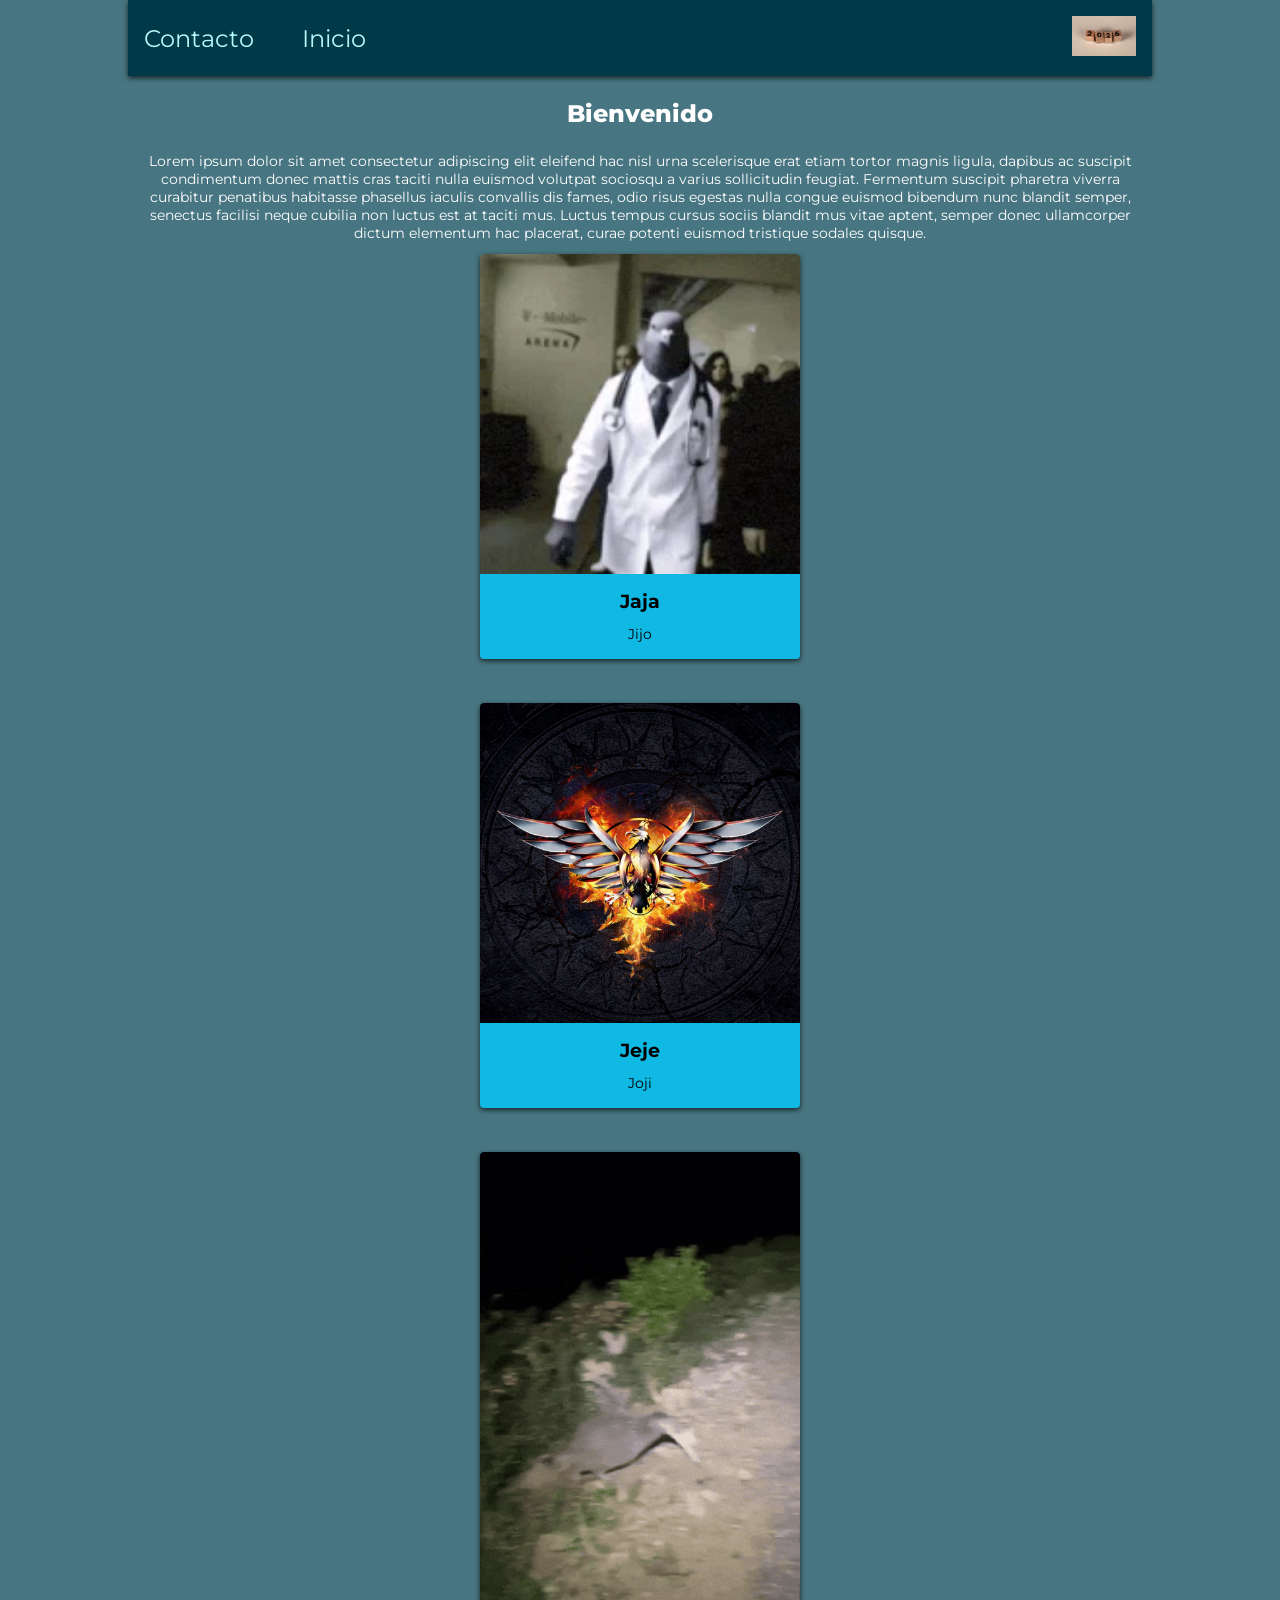
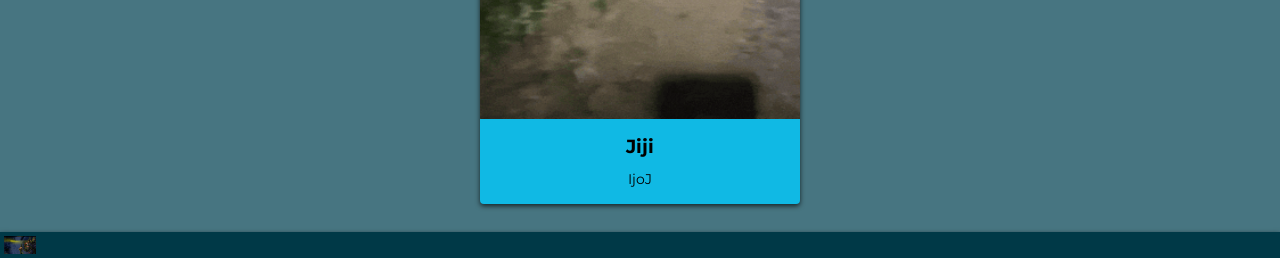
==== index.html @ 3893f2ab "inicio-proyecto" ====
<!doctype html>
<html lang="es">
  <head>
    <meta charset="UTF-8" />
    <meta name="viewport" content="width=device-width, initial-scale=1.0" />
    <link rel="preconnect" href="https://fonts.googleapis.com" />
    <link rel="preconnect" href="https://fonts.gstatic.com" crossorigin />
    <link
      href="https://fonts.googleapis.com/css2?family=Montserrat:ital,wght@0,100..900;1,100..900&display=swap"
      rel="stylesheet"
    />
    <link rel="stylesheet" href="./css/styles.css" />
    <link rel="stylesheet" href="./css/media-queries.css" />

    <title>Pagina</title>
  </head>
  <body>
    <main>
      <header class="cabeza">
        <nav>
          <ul>
            <li><a href="./pages/contacto.html">Contacto</a></li>
            <li><a href="index.html">Inicio</a></li>
          </ul>
        </nav>
        <a href="index.html">
          <img src="./img/pexels-photo-32417524.jpeg" />
        </a>
      </header>
      <h1>Bienvenido</h1>
      <p>
        Lorem ipsum dolor sit amet consectetur adipiscing elit eleifend hac nisl
        urna scelerisque erat etiam tortor magnis ligula, dapibus ac suscipit
        condimentum donec mattis cras taciti nulla euismod volutpat sociosqu a
        varius sollicitudin feugiat. Fermentum suscipit pharetra viverra
        curabitur penatibus habitasse phasellus iaculis convallis dis fames,
        odio risus egestas nulla congue euismod bibendum nunc blandit semper,
        senectus facilisi neque cubilia non luctus est at taciti mus. Luctus
        tempus cursus sociis blandit mus vitae aptent, semper donec ullamcorper
        dictum elementum hac placerat, curae potenti euismod tristique sodales
        quisque.
      </p>
      <section class="grid-estilo">
        <article class="card">
          <img src="./img/ec58c2c5-7512-4e83-af6d-90ff06f77d90.webp" />
          <h3>Jaja</h3>
          <p>Jijo</p>
        </article>
        <article class="card">
          <img src="./img/ChatGPT Image 6 mar 2026, 10_56_47 p.m..png" />
          <h3>Jeje</h3>
          <p>Joji</p>
        </article>
        <article class="card">
          <img src="./img/tenor.gif" />
          <h3>Jiji</h3>
          <p>IjoJ</p>
        </article>
      </section>
    </main>
    <footer>
      <img src="./img/Mod_29861_sd_image.jpg" />
    </footer>
  </body>
</html>
---- css/styles.css ----
* {
  margin: 0;
  padding: 0;
  box-sizing: border-box;
}
html {
  font-size: 50%;
}

.grid-estilo {
  display: grid;
  grid-template-columns: repeat(autofit, minmax(200px, 1fr));
  gap: 20px;
}
body {
  font-family: "montserrat", "sans-serif";
  font-size: 1.6rem;
  background: rgba(32, 88, 102, 0.822);
  color: white;
  display: flex;
  flex-direction: column;
  height: 100vh;
}

main {
  width: 80%;
  margin: auto;
  padding-bottom: 2rem;
  flex: 1;
  display: flex;
  flex-direction: column;
  align-items: center;
  font-size: 1.75rem;
  flex-wrap: wrap;
}

footer img {
  width: 5rem;
  padding: 0.5rem;
}

h1 {
  margin: 1rem;
  font-size: 3rem;
  font-weight: 800;
  line-height: 1.15;
  margin: 3rem 0;
}

h3 {
  font-size: 2.4rem;
  font-weight: 700;
  line-height: 1.2;
  text-align: center;
  margin: 1.5rem 0;
}
p {
  text-align: center;
}

.btn {
  border: none;
  font-size: 1.6rem;
  font-weight: bold;
  padding: 1.6rem;
  border-radius: 1rem;
}

header,
footer {
  display: flex;
  justify-content: space-between;
  align-items: center;
  background-color: rgb(0, 57, 71);
  color: rgb(180, 248, 248);
  width: 100%;
  box-shadow: rgba(0, 0, 0, 0.7) 0px 2px 5px;
}

.cabeza ul li a {
  text-decoration: none;
  font-size: 3rem;
  display: flex;
  padding: 2rem;
  color: inherit;
  align-items: center;
  position: relative;
}

.cabeza img {
  width: 8rem;
  height: 5rem;
  margin: 2rem;
}

.cabeza ul {
  display: flex;
  gap: 2rem;
  list-style: none;
}

.card {
  margin: 1.5rem;
  background-color: rgb(16, 185, 228);
  color: rgb(0, 0, 0);
  width: 40rem;
  border-radius: 0.5rem;
  padding-bottom: 2rem;
  overflow: hidden;
  align-items: center;
  flex-direction: row;
  box-shadow: rgba(0, 0, 0, 0.7) 0px 2px 5px;
}
.card img {
  width: 100%;
}
---- css/media-queries.css ----
@media (max-width: 768) {
  body {
    flex-direction: column-reverse;
    align-items: center;
    background-color: aliceblue;
  }
}
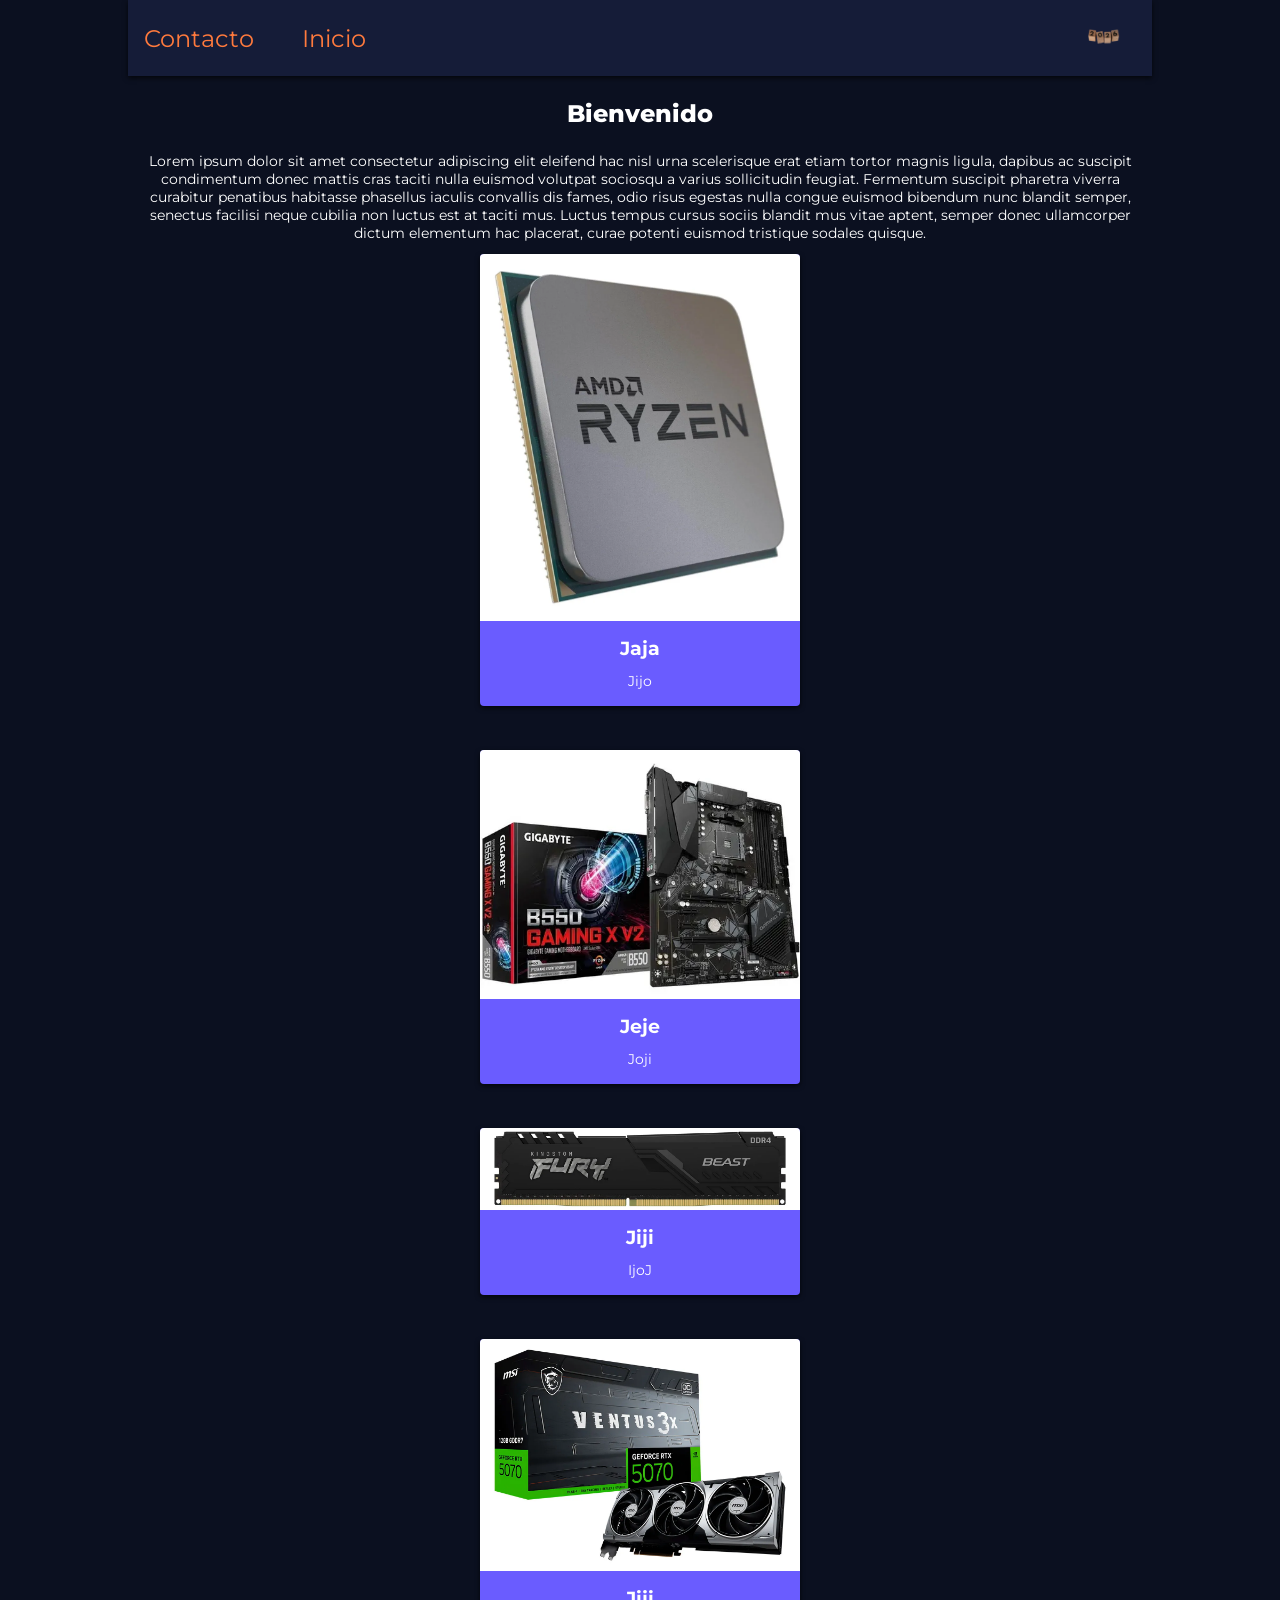
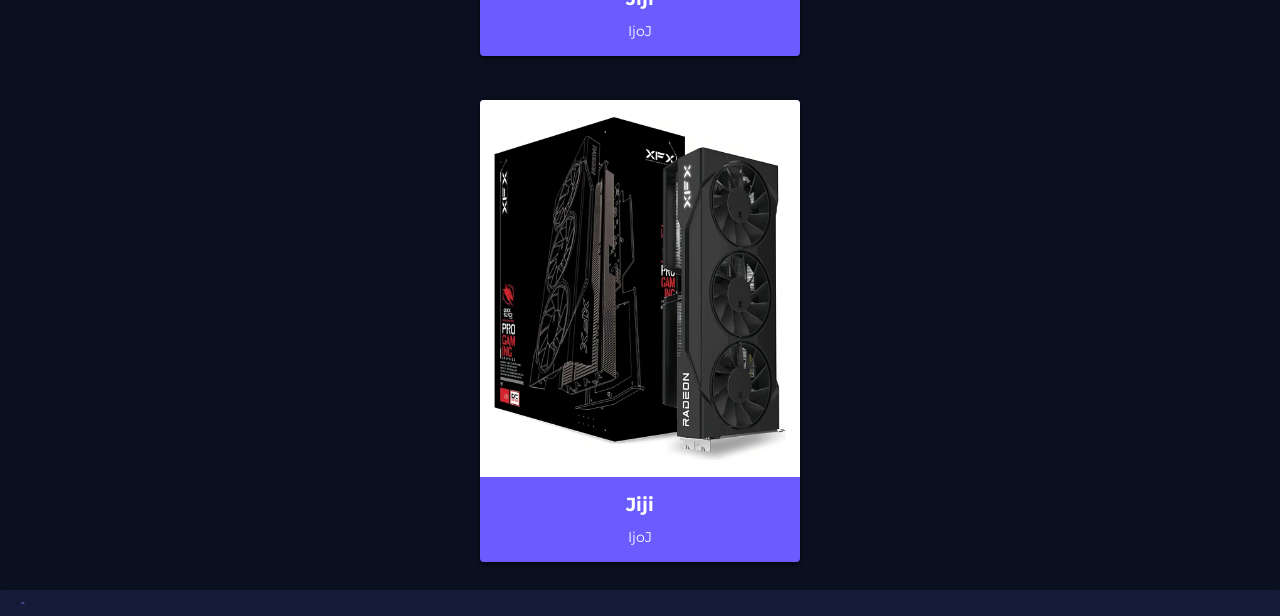
==== commit 009357c7: "se añadio el catalogo" ====
--- a/index.html
+++ b/index.html
@@ -24,7 +24,7 @@
           </ul>
         </nav>
         <a href="index.html">
-          <img src="./img/pexels-photo-32417524.jpeg" />
+          <img src="./img/2026.png" />
         </a>
       </header>
       <h1>Bienvenido</h1>
@@ -42,24 +42,34 @@
       </p>
       <section class="grid-estilo">
         <article class="card">
-          <img src="./img/ec58c2c5-7512-4e83-af6d-90ff06f77d90.webp" />
+          <img src="./img/ryzen 7 5700x.webp" />
           <h3>Jaja</h3>
           <p>Jijo</p>
         </article>
         <article class="card">
-          <img src="./img/ChatGPT Image 6 mar 2026, 10_56_47 p.m..png" />
+          <img src="./img/motherboard b550m.webp" />
           <h3>Jeje</h3>
           <p>Joji</p>
         </article>
         <article class="card">
-          <img src="./img/tenor.gif" />
+          <img src="./img/kingston ranura ram.webp" />
+          <h3>Jiji</h3>
+          <p>IjoJ</p>
+        </article>
+        <article class="card">
+          <img src="./img/rtx 5070.webp" />
+          <h3>Jiji</h3>
+          <p>IjoJ</p>
+        </article>
+        <article class="card">
+          <img src="./img/xfx rx 9060xt.webp" />
           <h3>Jiji</h3>
           <p>IjoJ</p>
         </article>
       </section>
     </main>
     <footer>
-      <img src="./img/Mod_29861_sd_image.jpg" />
+      <img src="./img/talento tech.png" />
     </footer>
   </body>
 </html>
--- a/css/styles.css
+++ b/css/styles.css
@@ -15,7 +15,7 @@
 body {
   font-family: "montserrat", "sans-serif";
   font-size: 1.6rem;
-  background: rgba(32, 88, 102, 0.822);
+  background: #0b1020;
   color: white;
   display: flex;
   flex-direction: column;
@@ -71,8 +71,8 @@
   display: flex;
   justify-content: space-between;
   align-items: center;
-  background-color: rgb(0, 57, 71);
-  color: rgb(180, 248, 248);
+  background-color: #151c38;
+  color: #ff7a3d;
   width: 100%;
   box-shadow: rgba(0, 0, 0, 0.7) 0px 2px 5px;
 }
@@ -101,8 +101,8 @@
 
 .card {
   margin: 1.5rem;
-  background-color: rgb(16, 185, 228);
-  color: rgb(0, 0, 0);
+  background-color: #6a5cff;
+  color: #ffffff;
   width: 40rem;
   border-radius: 0.5rem;
   padding-bottom: 2rem;
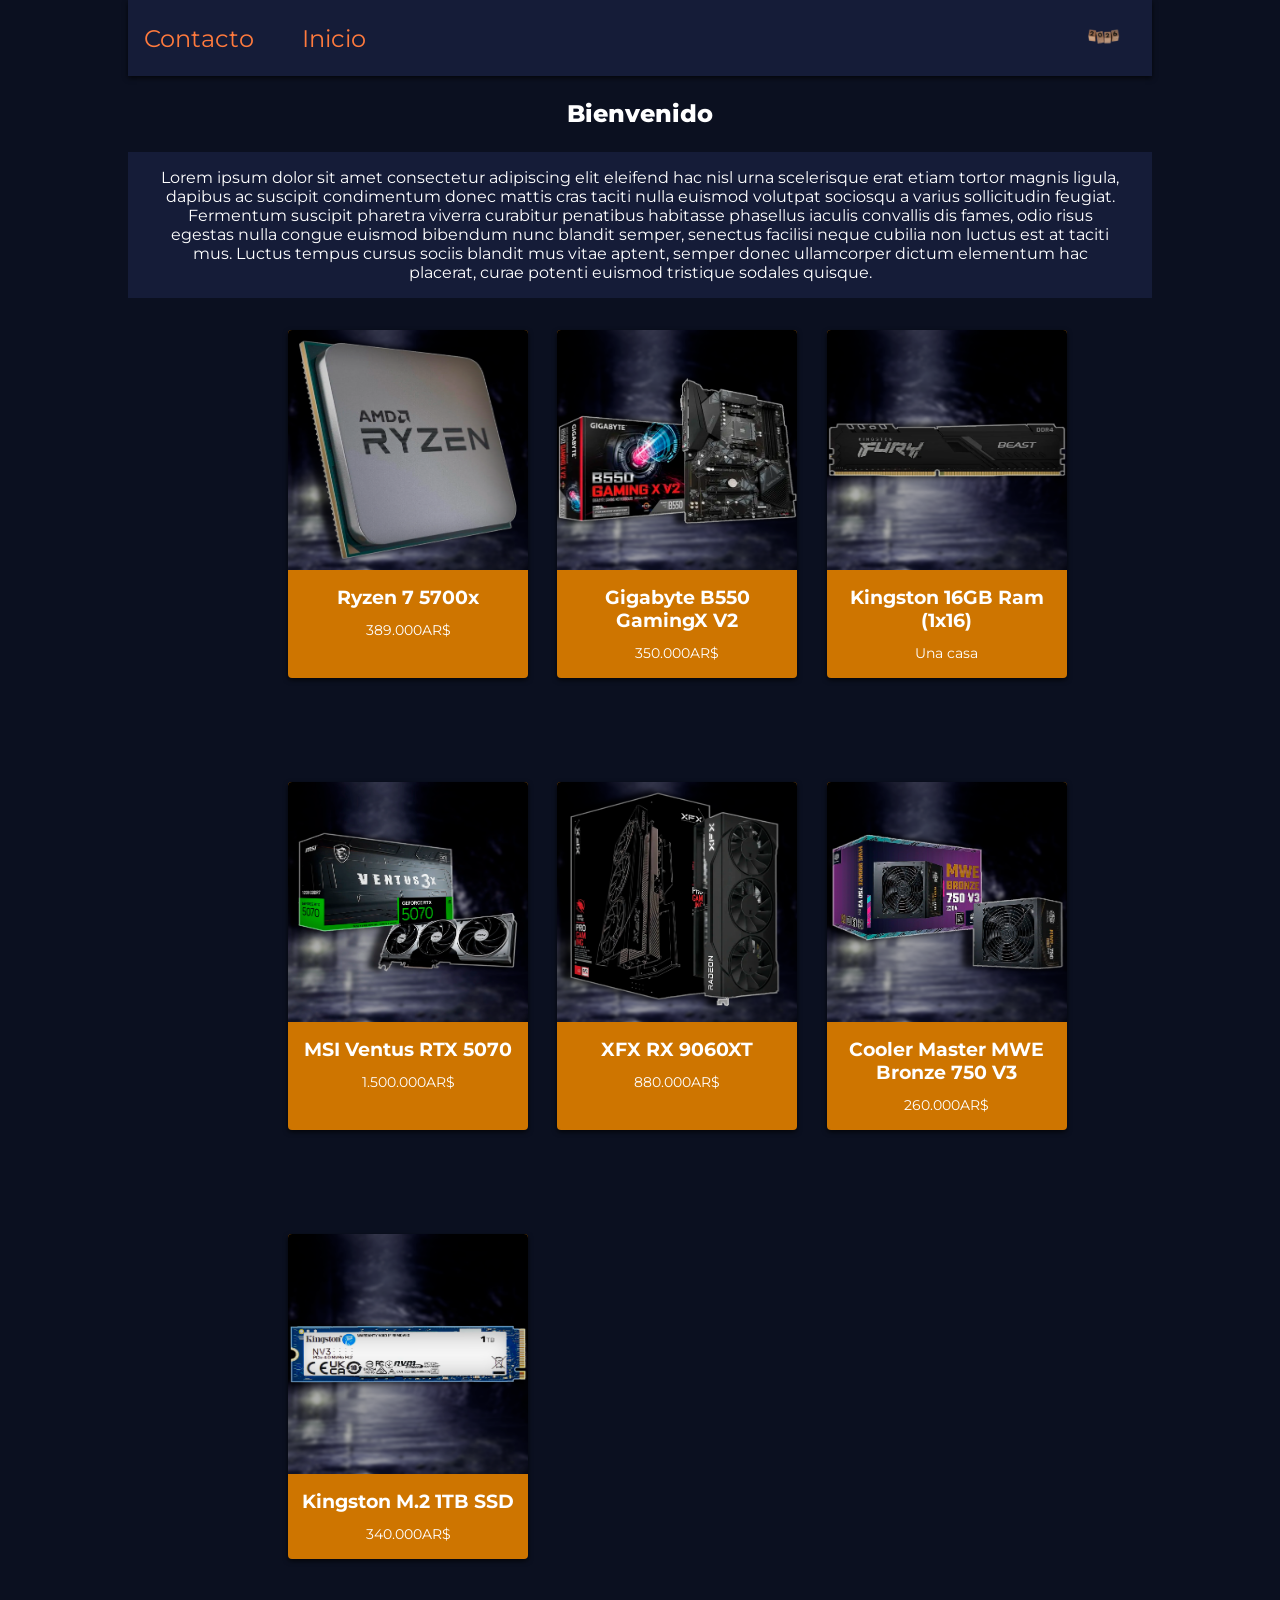
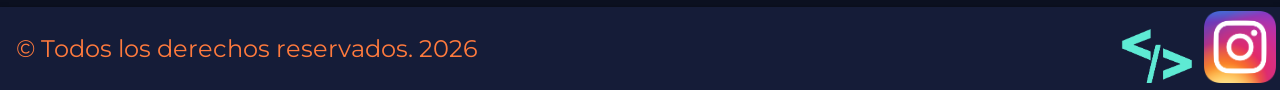
==== commit 8e41d6ec: "Ampliación del catalogo y mejora estetica Se mejoró la estetica de la página al editar las imagenes," ====
--- a/index.html
+++ b/index.html
@@ -28,48 +28,64 @@
         </a>
       </header>
       <h1>Bienvenido</h1>
-      <p>
-        Lorem ipsum dolor sit amet consectetur adipiscing elit eleifend hac nisl
-        urna scelerisque erat etiam tortor magnis ligula, dapibus ac suscipit
-        condimentum donec mattis cras taciti nulla euismod volutpat sociosqu a
-        varius sollicitudin feugiat. Fermentum suscipit pharetra viverra
-        curabitur penatibus habitasse phasellus iaculis convallis dis fames,
-        odio risus egestas nulla congue euismod bibendum nunc blandit semper,
-        senectus facilisi neque cubilia non luctus est at taciti mus. Luctus
-        tempus cursus sociis blandit mus vitae aptent, semper donec ullamcorper
-        dictum elementum hac placerat, curae potenti euismod tristique sodales
-        quisque.
-      </p>
+      <div class="bienvenido">
+        <p>
+          Lorem ipsum dolor sit amet consectetur adipiscing elit eleifend hac
+          nisl urna scelerisque erat etiam tortor magnis ligula, dapibus ac
+          suscipit condimentum donec mattis cras taciti nulla euismod volutpat
+          sociosqu a varius sollicitudin feugiat. Fermentum suscipit pharetra
+          viverra curabitur penatibus habitasse phasellus iaculis convallis dis
+          fames, odio risus egestas nulla congue euismod bibendum nunc blandit
+          semper, senectus facilisi neque cubilia non luctus est at taciti mus.
+          Luctus tempus cursus sociis blandit mus vitae aptent, semper donec
+          ullamcorper dictum elementum hac placerat, curae potenti euismod
+          tristique sodales quisque.
+        </p>
+      </div>
       <section class="grid-estilo">
         <article class="card">
           <img src="./img/ryzen 7 5700x.webp" />
-          <h3>Jaja</h3>
-          <p>Jijo</p>
+          <h3>Ryzen 7 5700x</h3>
+          <p>389.000AR$</p>
         </article>
         <article class="card">
           <img src="./img/motherboard b550m.webp" />
-          <h3>Jeje</h3>
-          <p>Joji</p>
+          <h3>Gigabyte B550 GamingX V2</h3>
+          <p>350.000AR$</p>
         </article>
         <article class="card">
           <img src="./img/kingston ranura ram.webp" />
-          <h3>Jiji</h3>
-          <p>IjoJ</p>
+          <h3>Kingston 16GB Ram (1x16)</h3>
+          <p>Una casa</p>
         </article>
         <article class="card">
           <img src="./img/rtx 5070.webp" />
-          <h3>Jiji</h3>
-          <p>IjoJ</p>
+          <h3>MSI Ventus RTX 5070</h3>
+          <p>1.500.000AR$</p>
         </article>
         <article class="card">
           <img src="./img/xfx rx 9060xt.webp" />
-          <h3>Jiji</h3>
-          <p>IjoJ</p>
+          <h3>XFX RX 9060XT</h3>
+          <p>880.000AR$</p>
+        </article>
+        <article class="card">
+          <img src="./img/fuente cooler master mwe v3.webp" />
+          <h3>Cooler Master MWE Bronze 750 V3</h3>
+          <p>260.000AR$</p>
+        </article>
+        <article class="card">
+          <img src="./img/m.2 kingston 1tb.webp" />
+          <h3>Kingston M.2 1TB SSD</h3>
+          <p>340.000AR$</p>
         </article>
       </section>
     </main>
     <footer>
-      <img src="./img/talento tech.png" />
+      <p>&copy Todos los derechos reservados. 2026</p>
+      <div>
+        <img src="./img/talento tech.png" />
+        <img src="./img/Instagram_icon.png" />
+      </div>
     </footer>
   </body>
 </html>
--- a/css/styles.css
+++ b/css/styles.css
@@ -9,8 +9,10 @@
 
 .grid-estilo {
   display: grid;
-  grid-template-columns: repeat(autofit, minmax(200px, 1fr));
-  gap: 20px;
+  grid-template-columns: repeat(auto-fit, minmax(26rem, 1fr));
+  justify-content: center;
+  gap: 5rem;
+  width: 75%;
 }
 body {
   font-family: "montserrat", "sans-serif";
@@ -31,12 +33,6 @@
   flex-direction: column;
   align-items: center;
   font-size: 1.75rem;
-  flex-wrap: wrap;
-}
-
-footer img {
-  width: 5rem;
-  padding: 0.5rem;
 }
 
 h1 {
@@ -99,18 +95,35 @@
   list-style: none;
 }
 
+.bienvenido {
+  background-color: #151c38;
+  font-size: 2rem;
+  margin: auto;
+  padding: 2rem 4rem;
+}
+
 .card {
-  margin: 1.5rem;
-  background-color: #6a5cff;
+  background-color: #ce7500;
   color: #ffffff;
-  width: 40rem;
+  width: 30rem;
   border-radius: 0.5rem;
   padding-bottom: 2rem;
   overflow: hidden;
   align-items: center;
   flex-direction: row;
   box-shadow: rgba(0, 0, 0, 0.7) 0px 2px 5px;
+  margin: 4rem;
 }
 .card img {
   width: 100%;
+  height: 30rem;
 }
+footer img {
+  width: 10rem;
+  padding: 0.5rem;
+}
+footer p {
+  gap: 3rem;
+  font-size: 3rem;
+  padding: 2rem;
+}
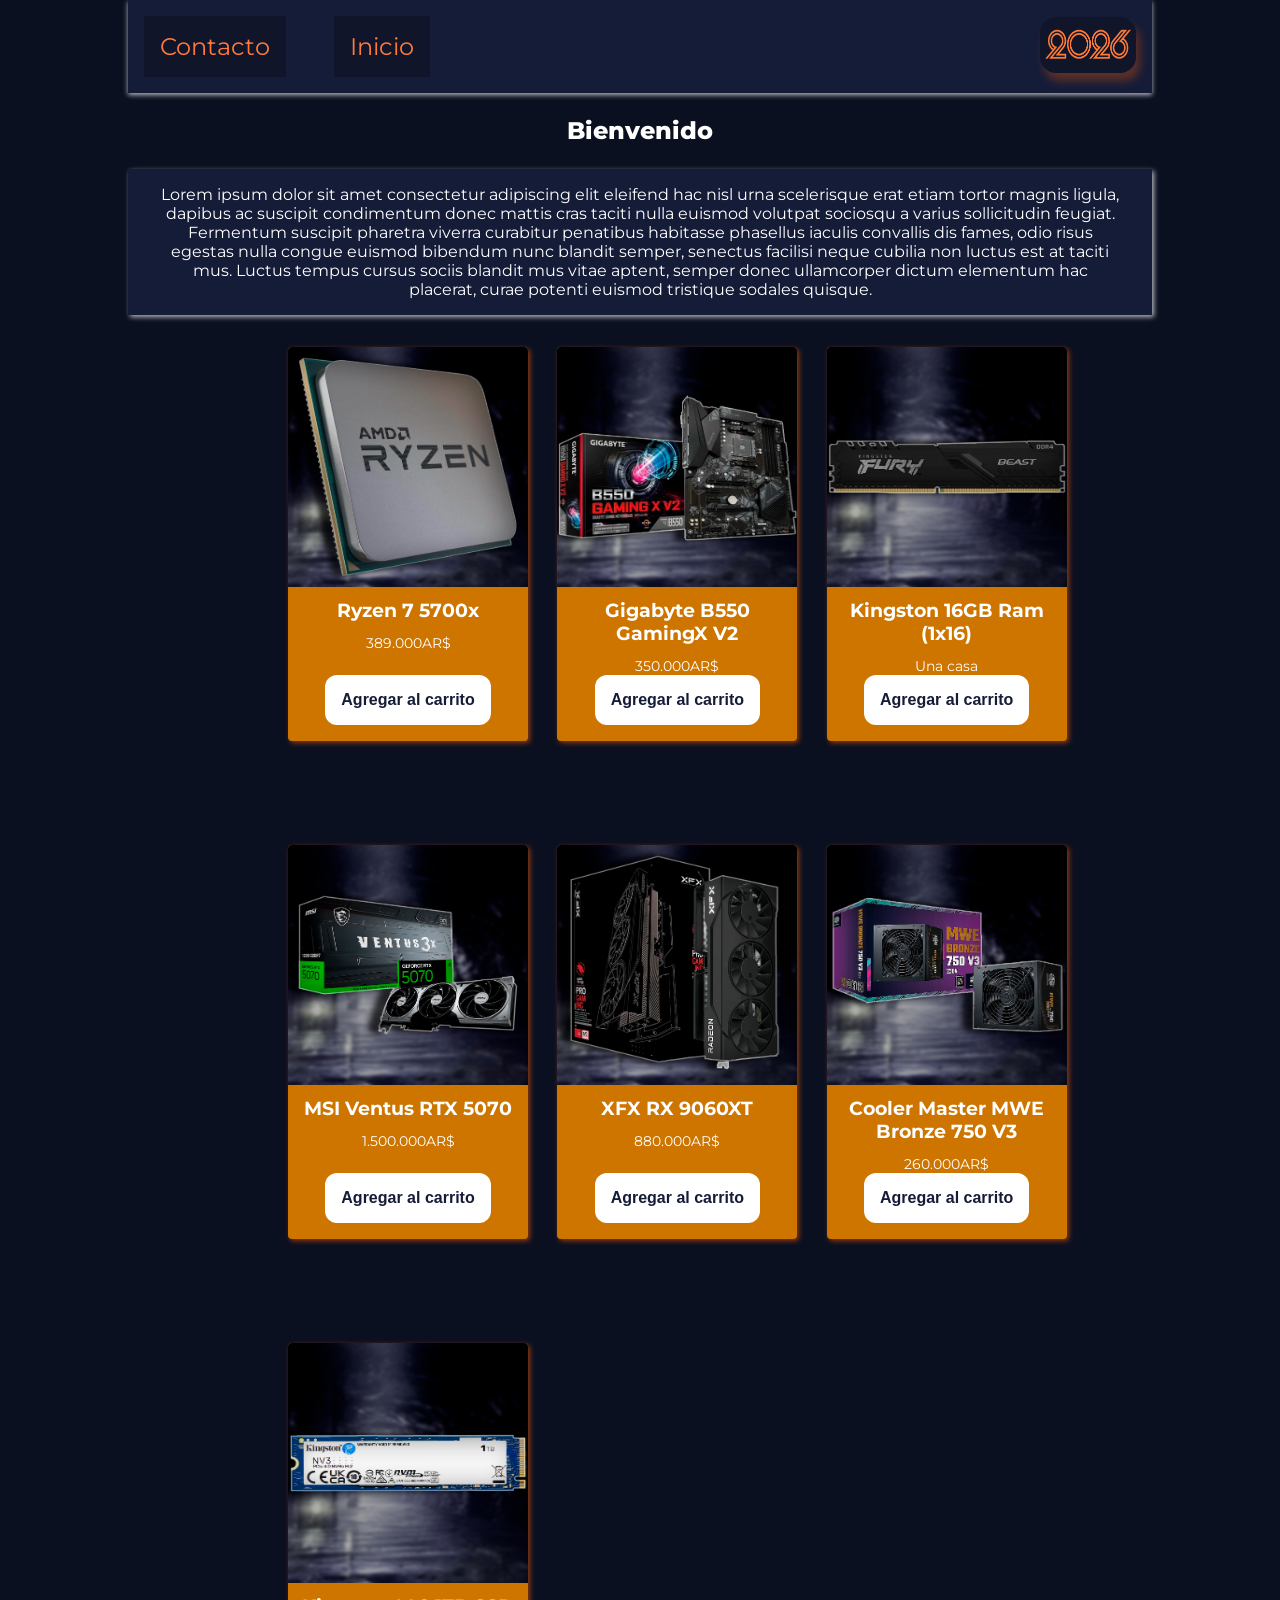
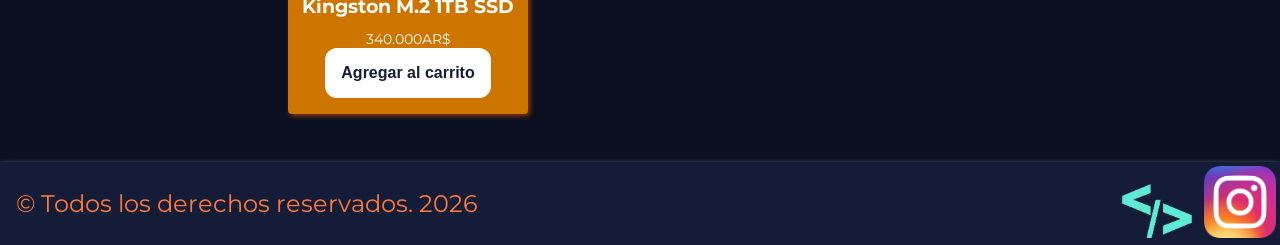
==== commit 19b8d6d3: "Se agregaron botones para agregar elementos al carrito, el carrito aún no está programado" ====
--- a/index.html
+++ b/index.html
@@ -47,36 +47,43 @@
           <img src="./img/ryzen 7 5700x.webp" />
           <h3>Ryzen 7 5700x</h3>
           <p>389.000AR$</p>
+          <button class="btn">Agregar al carrito</button>
         </article>
         <article class="card">
           <img src="./img/motherboard b550m.webp" />
           <h3>Gigabyte B550 GamingX V2</h3>
           <p>350.000AR$</p>
+          <button class="btn">Agregar al carrito</button>
         </article>
         <article class="card">
           <img src="./img/kingston ranura ram.webp" />
           <h3>Kingston 16GB Ram (1x16)</h3>
           <p>Una casa</p>
+          <button class="btn">Agregar al carrito</button>
         </article>
         <article class="card">
           <img src="./img/rtx 5070.webp" />
           <h3>MSI Ventus RTX 5070</h3>
           <p>1.500.000AR$</p>
+          <button class="btn">Agregar al carrito</button>
         </article>
         <article class="card">
           <img src="./img/xfx rx 9060xt.webp" />
           <h3>XFX RX 9060XT</h3>
           <p>880.000AR$</p>
+          <button class="btn">Agregar al carrito</button>
         </article>
         <article class="card">
           <img src="./img/fuente cooler master mwe v3.webp" />
           <h3>Cooler Master MWE Bronze 750 V3</h3>
           <p>260.000AR$</p>
+          <button class="btn">Agregar al carrito</button>
         </article>
         <article class="card">
           <img src="./img/m.2 kingston 1tb.webp" />
           <h3>Kingston M.2 1TB SSD</h3>
           <p>340.000AR$</p>
+          <button class="btn">Agregar al carrito</button>
         </article>
       </section>
     </main>
--- a/css/styles.css
+++ b/css/styles.css
@@ -56,10 +56,14 @@
 
 .btn {
   border: none;
-  font-size: 1.6rem;
-  font-weight: bold;
-  padding: 1.6rem;
-  border-radius: 1rem;
+  font-size: 2rem;
+  font-weight: bold;
+  padding: 2rem;
+  border-radius: 1.5rem;
+  justify-content: center;
+  margin-top: auto;
+  background-color: #ffffff;
+  color: #151c38;
 }
 
 header,
@@ -70,7 +74,7 @@
   background-color: #151c38;
   color: #ff7a3d;
   width: 100%;
-  box-shadow: rgba(0, 0, 0, 0.7) 0px 2px 5px;
+  box-shadow: rgba(255, 255, 255, 0.7) 0px 2px 5px;
 }
 
 .cabeza ul li a {
@@ -81,12 +85,17 @@
   color: inherit;
   align-items: center;
   position: relative;
+  background-color: #0000003f;
+  margin: 2rem;
 }
 
 .cabeza img {
-  width: 8rem;
-  height: 5rem;
+  width: 12rem;
+  height: 7rem;
   margin: 2rem;
+  background-color: #0000003f;
+  border-radius: 2rem;
+  box-shadow: rgba(255, 94, 0, 0.3) 0.5rem 1rem 1rem;
 }
 
 .cabeza ul {
@@ -100,6 +109,7 @@
   font-size: 2rem;
   margin: auto;
   padding: 2rem 4rem;
+  box-shadow: rgba(255, 255, 255, 0.7) 2px 2px 5px;
 }
 
 .card {
@@ -111,8 +121,11 @@
   overflow: hidden;
   align-items: center;
   flex-direction: row;
-  box-shadow: rgba(0, 0, 0, 0.7) 0px 2px 5px;
+  box-shadow: rgba(255, 94, 0, 0.534) 2px 2px 5px;
   margin: 4rem;
+  align-items: center;
+  display: flex;
+  flex-direction: column;
 }
 .card img {
   width: 100%;
@@ -127,3 +140,62 @@
   font-size: 3rem;
   padding: 2rem;
 }
+.formulario {
+  background-color: #151c38;
+  margin-top: 12.5rem;
+  align-items: center;
+  padding: 1rem 2rem;
+  display: flex;
+  flex-direction: column;
+  width: 70%;
+  border-radius: 5rem;
+  box-shadow: rgba(255, 255, 255, 0.7) 2px 2px 5px;
+}
+.texto-formulario {
+  font-size: 2.5rem;
+  margin-top: 5rem;
+  font-weight: bold;
+  padding: 1rem 2rem;
+}
+.btn-formulario {
+  border: none;
+  font-size: 3.5rem;
+  font-weight: bold;
+  padding: 1rem 0.5rem;
+  border-radius: 1rem;
+  justify-content: center;
+  margin-top: 5rem;
+  background-color: #ffffff;
+  color: #151c38;
+  width: 16rem;
+}
+input {
+  width: 40rem;
+  height: 5rem;
+  background-color: #ff7a3d;
+  color: #151c38;
+  font-weight: bold;
+  font-family: "montserrat", "sans-serif";
+  font-size: 3rem;
+  border: none;
+}
+textarea {
+  width: 40rem;
+  height: 10rem;
+  background-color: #ff7a3d;
+  color: #151c38;
+  font-weight: bold;
+  font-family: "montserrat", "sans-serif";
+  font-size: 3rem;
+  border: none;
+}
+.cabeza-formulario a {
+  text-decoration: none;
+  font-size: 3rem;
+  display: flex;
+  padding: 2rem;
+  color: inherit;
+  align-items: center;
+  background-color: #0000003f;
+  margin: 2rem;
+}
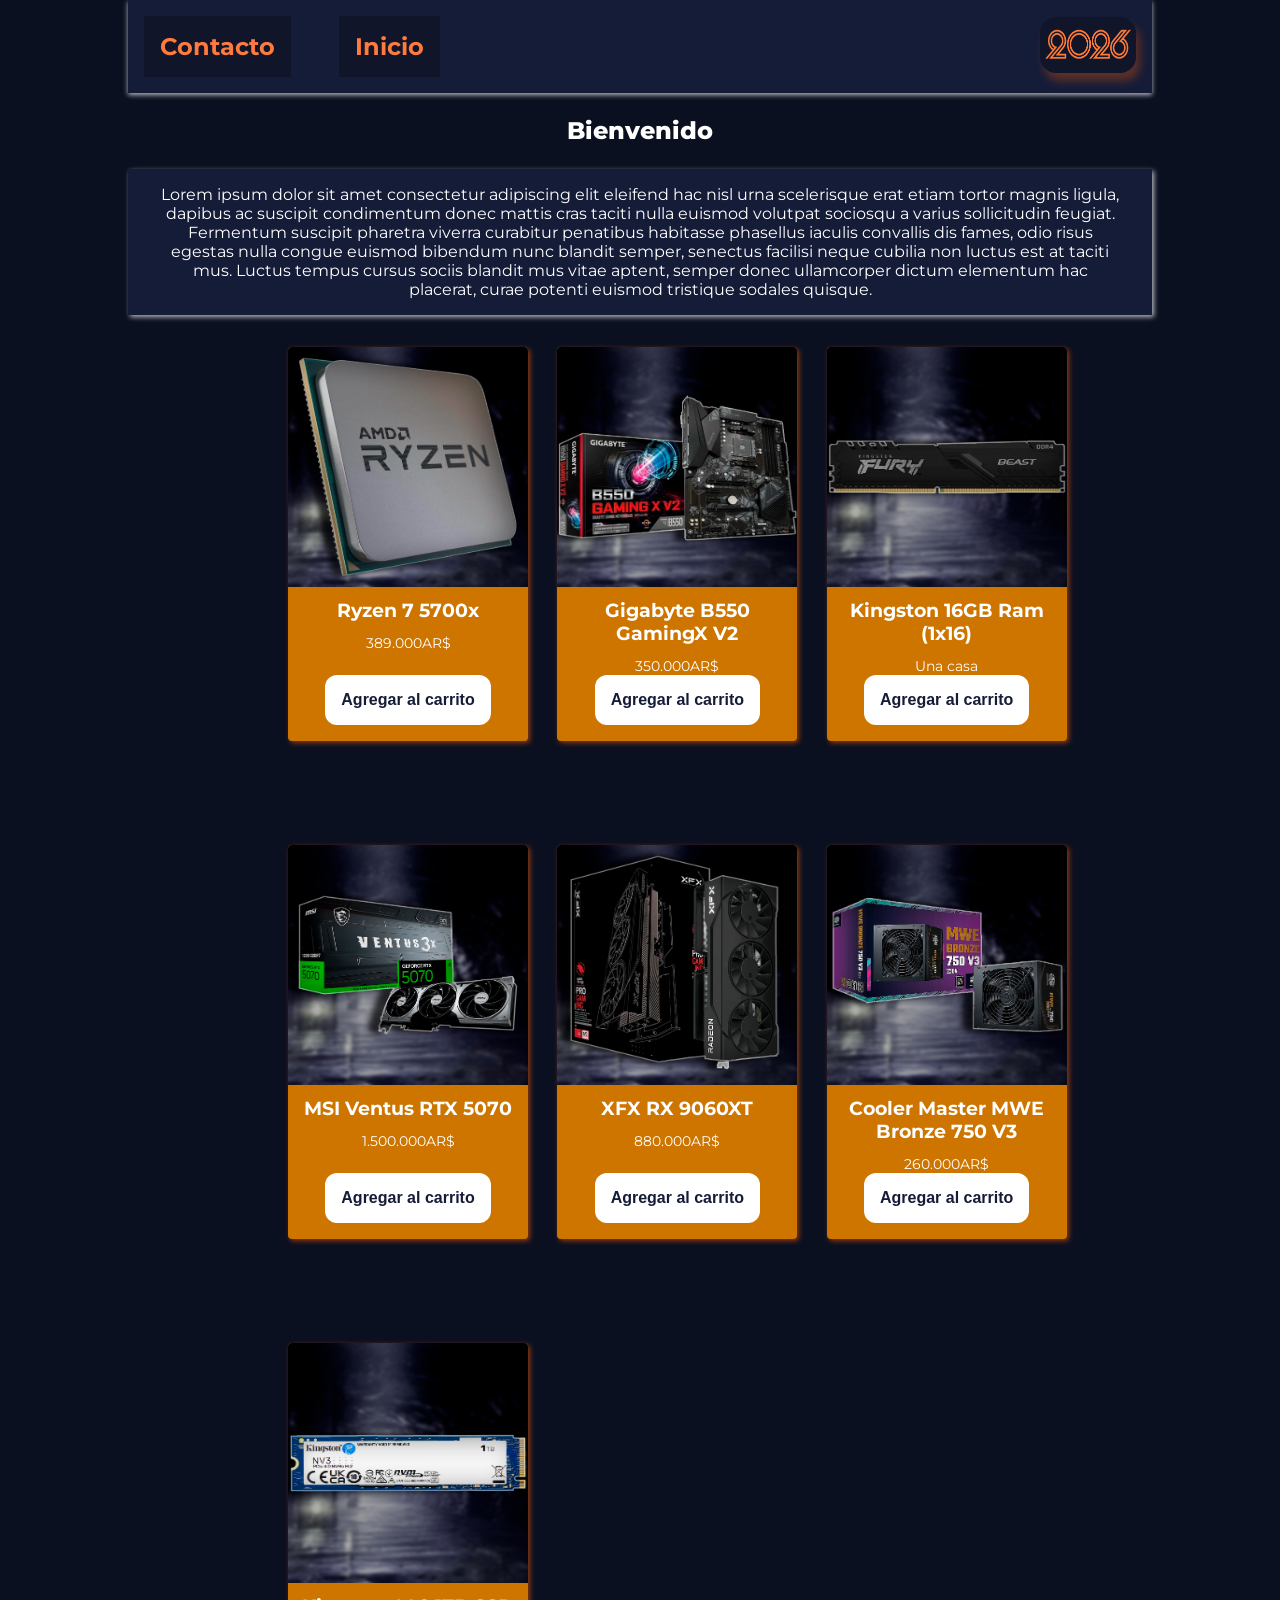
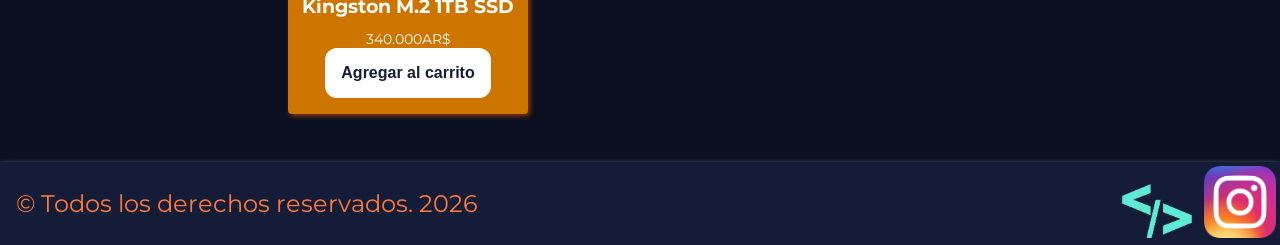
==== commit ec7e6fda: "Se añadió un easter egg" ====
--- a/index.html
+++ b/index.html
@@ -88,7 +88,10 @@
       </section>
     </main>
     <footer>
-      <p>&copy Todos los derechos reservados. 2026</p>
+      <p>
+        <a href="https://www.youtube.com/watch?v=dQw4w9WgXcQ">&copy</a> Todos
+        los derechos reservados. 2026
+      </p>
       <div>
         <img src="./img/talento tech.png" />
         <img src="./img/Instagram_icon.png" />
--- a/css/styles.css
+++ b/css/styles.css
@@ -53,6 +53,10 @@
 p {
   text-align: center;
 }
+a {
+  text-decoration: none;
+  color: inherit;
+}
 
 .btn {
   border: none;
@@ -87,6 +91,7 @@
   position: relative;
   background-color: #0000003f;
   margin: 2rem;
+  font-weight: bold;
 }
 
 .cabeza img {
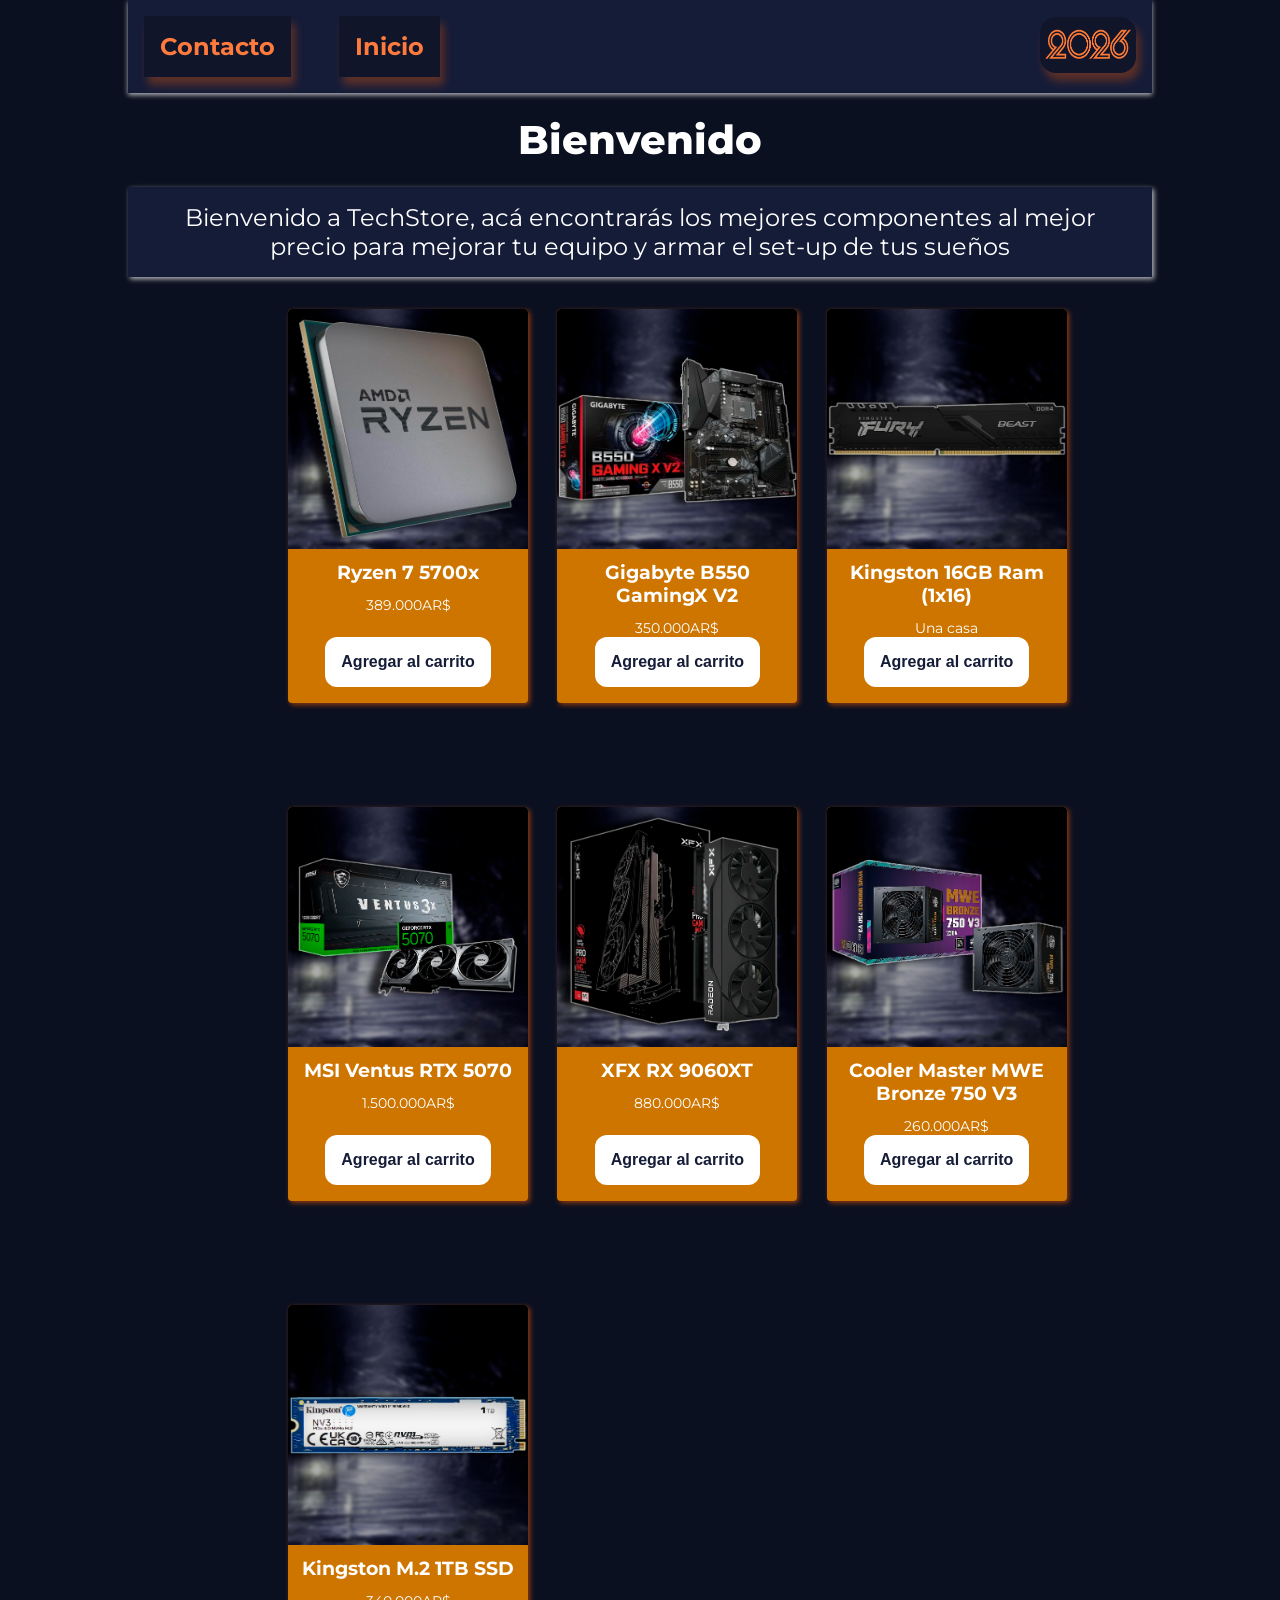
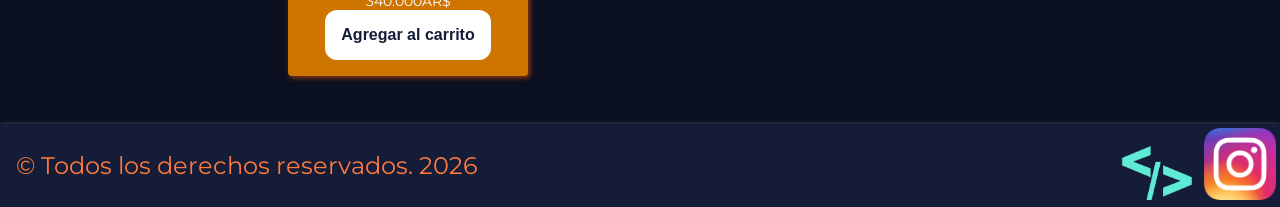
==== commit f0386040: "Pequeña mejora estetica, descripción y titulo genericos eliminados Se agregó sombreado en la cabeza " ====
--- a/index.html
+++ b/index.html
@@ -30,16 +30,8 @@
       <h1>Bienvenido</h1>
       <div class="bienvenido">
         <p>
-          Lorem ipsum dolor sit amet consectetur adipiscing elit eleifend hac
-          nisl urna scelerisque erat etiam tortor magnis ligula, dapibus ac
-          suscipit condimentum donec mattis cras taciti nulla euismod volutpat
-          sociosqu a varius sollicitudin feugiat. Fermentum suscipit pharetra
-          viverra curabitur penatibus habitasse phasellus iaculis convallis dis
-          fames, odio risus egestas nulla congue euismod bibendum nunc blandit
-          semper, senectus facilisi neque cubilia non luctus est at taciti mus.
-          Luctus tempus cursus sociis blandit mus vitae aptent, semper donec
-          ullamcorper dictum elementum hac placerat, curae potenti euismod
-          tristique sodales quisque.
+          Bienvenido a TechStore, acá encontrarás los mejores componentes al
+          mejor precio para mejorar tu equipo y armar el set-up de tus sueños
         </p>
       </div>
       <section class="grid-estilo">
@@ -97,5 +89,6 @@
         <img src="./img/Instagram_icon.png" />
       </div>
     </footer>
+    <script src="./js/index.js"></script>
   </body>
 </html>
--- a/css/styles.css
+++ b/css/styles.css
@@ -37,7 +37,7 @@
 
 h1 {
   margin: 1rem;
-  font-size: 3rem;
+  font-size: 5rem;
   font-weight: 800;
   line-height: 1.15;
   margin: 3rem 0;
@@ -92,6 +92,7 @@
   background-color: #0000003f;
   margin: 2rem;
   font-weight: bold;
+  box-shadow: rgba(255, 94, 0, 0.3) 0.5rem 1rem 1rem;
 }
 
 .cabeza img {
@@ -111,7 +112,7 @@
 
 .bienvenido {
   background-color: #151c38;
-  font-size: 2rem;
+  font-size: 3rem;
   margin: auto;
   padding: 2rem 4rem;
   box-shadow: rgba(255, 255, 255, 0.7) 2px 2px 5px;
@@ -132,6 +133,7 @@
   display: flex;
   flex-direction: column;
 }
+
 .card img {
   width: 100%;
   height: 30rem;
@@ -160,7 +162,8 @@
   font-size: 2.5rem;
   margin-top: 5rem;
   font-weight: bold;
-  padding: 1rem 2rem;
+  padding: 1rem 0rem;
+  text-align: left;
 }
 .btn-formulario {
   border: none;
@@ -194,13 +197,3 @@
   font-size: 3rem;
   border: none;
 }
-.cabeza-formulario a {
-  text-decoration: none;
-  font-size: 3rem;
-  display: flex;
-  padding: 2rem;
-  color: inherit;
-  align-items: center;
-  background-color: #0000003f;
-  margin: 2rem;
-}
--- a/css/media-queries.css
+++ b/css/media-queries.css
@@ -1,7 +1,6 @@
 @media (max-width: 768) {
   body {
-    flex-direction: column-reverse;
+    flex-direction: column;
     align-items: center;
-    background-color: aliceblue;
   }
 }
